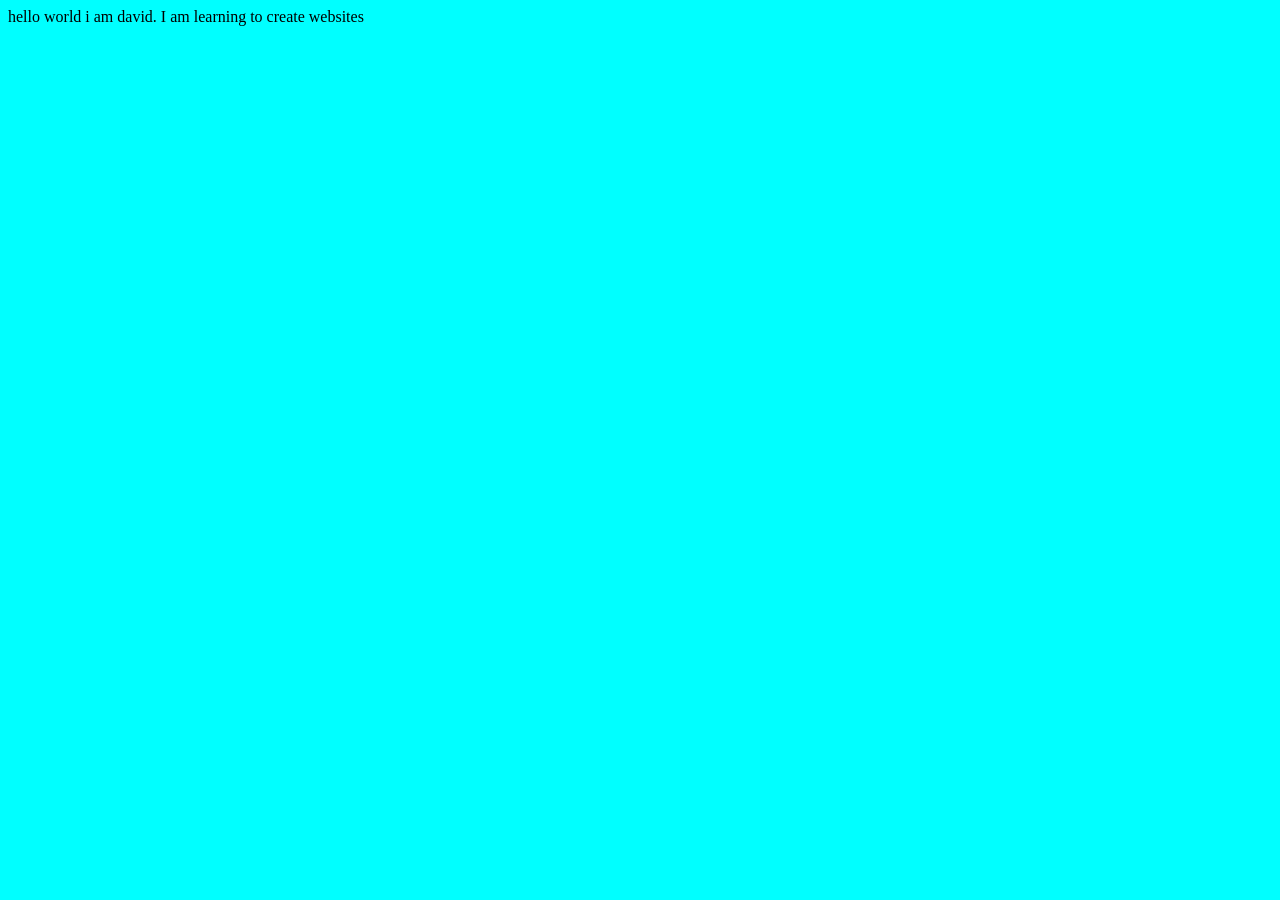
==== index.html @ 4e0e6393 "Add files via upload" ====
<!DOCTYPE html>
<html lang="en">
<head>
    <meta charset="UTF-8">
    <meta name="viewport" content="width=device-width, initial-scale=1.0">
    <title>David First website</title>
    <link rel="stylesheet" href="style.css">
</head>
<body>
    hello world i am david. I am learning to create websites
</body>
</html>
---- style.css ----
body{
    background-color: aqua;
}
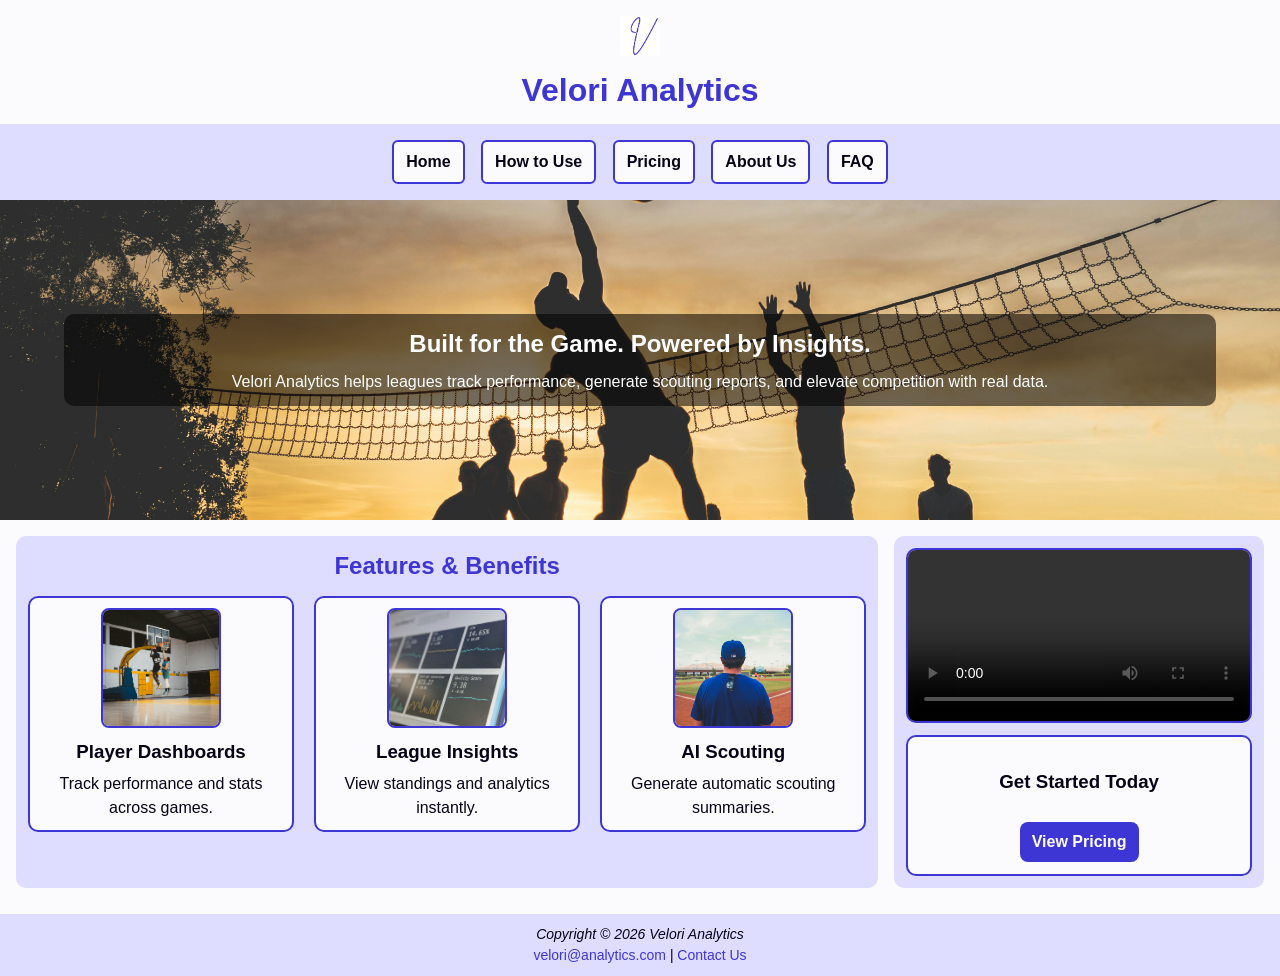
==== commit 4049ab91: "Add files via upload This is phase 1 of my website" ====
--- a/index.html
+++ b/index.html
@@ -1,12 +1,92 @@
 <!DOCTYPE html>
 <html lang="en">
 <head>
-    <meta charset="UTF-8">
-    <meta name="viewport" content="width=device-width, initial-scale=1.0">
-    <title>David First website</title>
-    <link rel="stylesheet" href="style.css">
+  <meta charset="utf-8">
+  <meta name="viewport" content="width=device-width, initial-scale=1.0">
+  <title>Velori Analytics | Home</title>
+  <link rel="stylesheet" href="velori.css">
 </head>
+
 <body>
-    hello world i am david. I am learning to create websites
+  
+  <!-- Header: Logo + Company Name -->
+  <header>
+    <img src="images/logo.jpg" alt="Velori Analytics Logo" class="logo">
+    <h1><a href="index.html">Velori Analytics</a></h1>
+  </header>
+
+  <!-- Navigation -->
+  <nav>
+    <a href="index.html">Home</a>
+    <a href="howtouse.html">How to Use</a>
+    <a href="pricing.html">Pricing</a>
+    <a href="aboutus.html">About Us</a>
+    <a href="faq.html">FAQ</a>
+  </nav>
+
+  <!-- Hero Section -->
+  <section class="hero">
+    <img src="images/hero.jpg" alt="Velori Analytics Dashboard" class="hero-image">
+     <div class="hero-text">
+      <h2>Built for the Game. Powered by Insights.</h2>
+      <p>Velori Analytics helps leagues track performance, generate scouting reports, and elevate competition with real data.</p>
+     </div>
+  </section>
+
+  <main>
+  
+  <!-- Left Column: Features & Benefits -->
+  <section class="features">
+   <h2>Features &amp; Benefits</h2>
+  <div class="feature-grid">
+
+    <div class="feature-item">
+      <img src="images/playerdashboards.jpg" alt="Player Dashboard" class="feature-image">
+      <h3>Player Dashboards</h3>
+      <p>Track performance and stats across games.</p>
+    </div>
+
+    <div class="feature-item">
+      <img src="images/leagueinsights.jpg" alt="League Analytics" class="feature-image">
+      <h3>League Insights</h3>
+      <p>View standings and analytics instantly.</p>
+    </div>
+
+    <div class="feature-item">
+      <img src="images/scoutingreports.jpg" alt="AI Scouting Reports" class="feature-image">
+      <h3>AI Scouting</h3>
+      <p>Generate automatic scouting summaries.</p>
+    </div>
+
+   </div>
+   </section>
+
+   <!-- Right Column: Video + Call to Action -->
+   <aside class="side">
+    
+	<div class="video-box">
+     <video controls width="100%">
+     <source src="images/video.mp4" type="video/mp4">
+     </video>
+    </div>
+    
+	<div class="cta-box">
+     <h3>Get Started Today</h3>
+     <a href="pricing.html" class="cta-button">View Pricing</a>
+    </div>
+
+    </aside>
+
+  </main>
+
+  <!-- Footer -->
+  <footer>
+    <p>
+    Copyright &copy; 2026 Velori Analytics<br>
+    <a href="mailto:velori@analytics.com">velori@analytics.com</a> |
+    <a href="aboutus.html">Contact Us</a>
+    </p>
+  </footer>
+
 </body>
-</html>+</html>
--- a/velori.css
+++ b/velori.css
@@ -0,0 +1,218 @@
+
+* { box-sizing: border-box; }
+
+body{
+  margin: 0;
+  font-family: Helvetica, Arial, sans-serif;
+  background: #fbfbfe;   
+  color: #050315;       
+  line-height: 1.5;
+}
+
+header{
+  text-align: center;
+  padding: 16px 10px 10px;
+}
+
+.logo{
+  width: 40px;          
+  height: auto;
+  display: block;
+  margin: 0 auto 10px;
+}
+
+header h1{
+  margin: 0;
+  color: #3e36d4;       
+}
+
+header h1 a{
+  color: #3e36d4;
+  text-decoration: none;
+}
+
+nav{
+  text-align: center;
+  background: #dedcff;  
+  padding: 10px;
+}
+
+nav a{
+  display: inline-block;
+  margin: 6px 6px;
+  padding: 8px 12px;
+  text-decoration: none;
+  color: #050315;
+  border: 2px solid #3e36d4;
+  border-radius: 6px;
+  background: #fbfbfe;
+  font-weight: bold;
+}
+
+nav a:hover{
+  background: #3bffc4;  
+}
+
+.hero{
+  position: relative;
+}
+
+.hero-image{
+  width: 100%;
+  height: 320px;        
+  object-fit: cover;    
+  display: block;
+}
+
+.hero-text{
+  position: absolute;
+  top: 50%;
+  left: 50%;
+  transform: translate(-50%, -50%);
+  color: #ffffff;
+  text-align: center;
+  width: 90%;
+  padding: 12px;
+  background: rgba(0,0,0,0.55);
+  border-radius: 10px;
+}
+
+.hero-text h2{
+  margin: 0 0 8px;
+}
+
+.hero-text p{
+  margin: 0;
+}
+
+main{
+  display: flex;
+  gap: 16px;
+  padding: 16px;
+}
+
+.features{
+  width: 70%;
+  background: #dedcff;
+  padding: 12px;
+  border-radius: 10px;
+}
+
+.side{
+  width: 30%;
+  background: #dedcff;
+  padding: 12px;
+  border-radius: 10px;
+}
+
+.features h2,
+.side h2{
+  text-align: center;
+  margin: 0 0 12px;
+  color: #3e36d4;
+}
+
+.feature-grid{
+  display: grid;
+  grid-template-columns: repeat(3, 1fr);
+  gap: 20px;
+}
+
+.feature-item{
+  text-align: center;
+  padding: 10px;
+  border: 2px solid #3e36d4;
+  border-radius: 10px;
+  background: #fbfbfe;
+}
+
+.feature-image{
+  width: 120px;
+  height: 120px;
+  object-fit: cover;
+  display: block;
+  margin: 0 auto 10px;
+  border-radius: 8px;
+  border: 2px solid #3e36d4;
+}
+
+.feature-item h3{
+  margin: 6px 0 6px;
+}
+
+.feature-item p{
+  margin: 0;
+}
+
+.video-box video{
+  width: 100%;
+  height: auto;
+  display: block;
+  border: 2px solid #3e36d4;
+  border-radius: 10px;
+}
+
+.cta-box{
+  margin-top: 12px;
+  background: #fbfbfe;
+  border: 2px solid #3e36d4;
+  border-radius: 10px;
+  padding: 12px;
+  text-align: center;
+}
+
+.cta-box a{
+  display: inline-block;
+  margin-top: 8px;
+  padding: 8px 12px;
+  background: #3e36d4;
+  color: #ffffff;
+  text-decoration: none;
+  border-radius: 8px;
+  font-weight: bold;
+}
+
+.cta-button{
+  display: inline-block;
+  margin-top: 10px;
+  padding: 8px 14px;
+  background: #3e36d4;
+  color: white;
+  text-decoration: none;
+  border-radius: 6px;
+  font-weight: bold;
+}
+
+.cta-button:hover{
+  background: #3bffc4;
+  color: #050315;
+}
+
+footer{
+  text-align: center;
+  padding: 10px 5px;   
+  background: #dedcff;
+  margin-top: 10px;
+  font-size: 14px;    
+}
+
+footer p{
+  margin: 0;
+  font-style: italic; 
+}
+
+footer a{
+  color: #3e36d4;
+  text-decoration: none;
+  font-style: normal;  
+}
+
+footer a:hover{
+  text-decoration: underline;
+}
+
+@media (max-width: 900px){
+  main{ flex-direction: column; }
+  .features, .side{ width: 100%; }
+  .feature-grid{ grid-template-columns: 1fr; }
+}
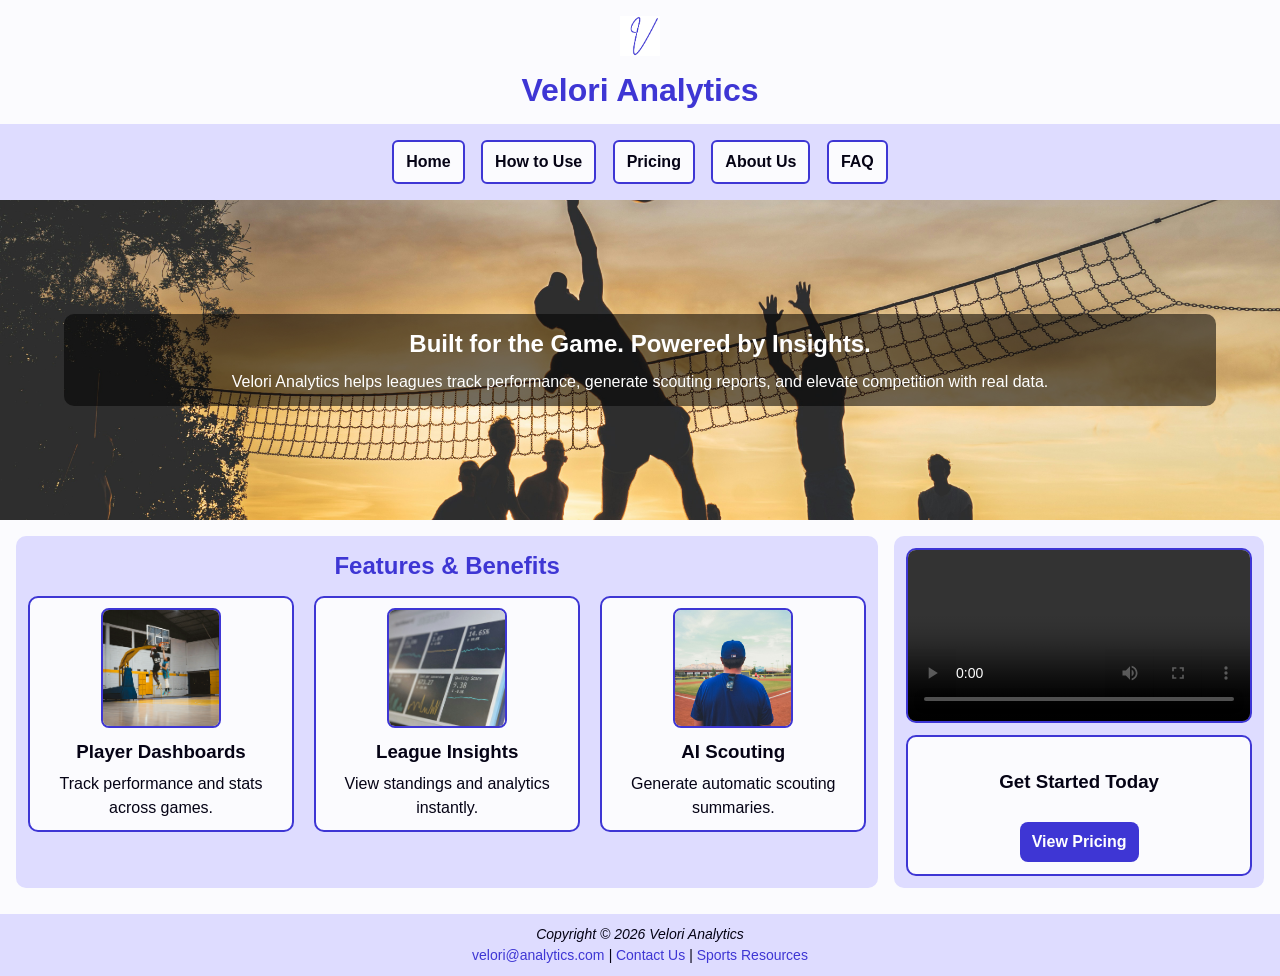
==== commit f6beb2a6: "Add files via upload" ====
--- a/index.html
+++ b/index.html
@@ -3,6 +3,7 @@
 <head>
   <meta charset="utf-8">
   <meta name="viewport" content="width=device-width, initial-scale=1.0">
+  <meta name="description" content="Velori Analytics helps community sports leagues track performance, generate scouting reports, and elevate competition with real data.">
   <title>Velori Analytics | Home</title>
   <link rel="stylesheet" href="velori.css">
 </head>
@@ -11,7 +12,7 @@
   
   <!-- Header: Logo + Company Name -->
   <header>
-    <img src="images/logo.jpg" alt="Velori Analytics Logo" class="logo">
+    <img src="images/logo.jpg" alt="Velori Analytics Logo" class="logo" width="40" height="40">
     <h1><a href="index.html">Velori Analytics</a></h1>
   </header>
 
@@ -26,7 +27,7 @@
 
   <!-- Hero Section -->
   <section class="hero">
-    <img src="images/hero.jpg" alt="Velori Analytics Dashboard" class="hero-image">
+    <img src="images/hero.jpg" alt="Velori Analytics Dashboard" class="hero-image" width="1200" height="320">
      <div class="hero-text">
       <h2>Built for the Game. Powered by Insights.</h2>
       <p>Velori Analytics helps leagues track performance, generate scouting reports, and elevate competition with real data.</p>
@@ -41,19 +42,19 @@
   <div class="feature-grid">
 
     <div class="feature-item">
-      <img src="images/playerdashboards.jpg" alt="Player Dashboard" class="feature-image">
+      <img src="images/playerdashboards.jpg" alt="Player Dashboard" class="feature-image" width="120" height="120" loading="lazy">
       <h3>Player Dashboards</h3>
       <p>Track performance and stats across games.</p>
     </div>
 
     <div class="feature-item">
-      <img src="images/leagueinsights.jpg" alt="League Analytics" class="feature-image">
+      <img src="images/leagueinsights.jpg" alt="League Analytics" class="feature-image" width="120" height="120" loading="lazy">
       <h3>League Insights</h3>
       <p>View standings and analytics instantly.</p>
     </div>
 
     <div class="feature-item">
-      <img src="images/scoutingreports.jpg" alt="AI Scouting Reports" class="feature-image">
+      <img src="images/scoutingreports.jpg" alt="AI Scouting Reports" class="feature-image" width="120" height="120" loading="lazy">
       <h3>AI Scouting</h3>
       <p>Generate automatic scouting summaries.</p>
     </div>
@@ -84,7 +85,8 @@
     <p>
     Copyright &copy; 2026 Velori Analytics<br>
     <a href="mailto:velori@analytics.com">velori@analytics.com</a> |
-    <a href="aboutus.html">Contact Us</a>
+    <a href="aboutus.html">Contact Us</a> |
+	<a href="https://www.espn.com" target="_blank">Sports Resources</a>
     </p>
   </footer>
 
--- a/velori.css
+++ b/velori.css
@@ -51,6 +51,11 @@
 
 nav a:hover{
   background: #3bffc4;  
+}
+
+nav a:focus, .cta-button:focus, footer a:focus, .submit-button:focus{
+  outline: 3px solid #3bffc4;
+  outline-offset: 2px;
 }
 
 .hero{
@@ -211,6 +216,178 @@
   text-decoration: underline;
 }
 
+.howto-main{
+  padding: 20px;
+}
+
+.howto-section{
+  background: #dedcff;
+  padding: 15px;
+  margin-bottom: 20px;
+  border-radius: 10px;
+}
+
+.howto-section h2{
+  color: #3e36d4;
+  margin-top: 0;
+}
+
+.howto-section ul,
+.howto-section ol{
+  padding-left: 20px;
+}
+
+.pricing-main{
+  padding: 20px;
+}
+
+.pricing-section{
+  background: #dedcff;
+  padding: 15px;
+  border-radius: 10px;
+  max-width: 900px;
+  margin: 0 auto;
+}
+
+.pricing-section h2{
+  text-align: center;
+  color: #3e36d4;
+  margin-top: 0;
+}
+
+.pricing-table{
+  width: 100%;
+  border-collapse: collapse;
+  margin-top: 15px;
+  background: #fbfbfe;
+}
+
+.pricing-table th,
+.pricing-table td{
+  border: 2px solid #3e36d4;
+  padding: 10px;
+  text-align: left;
+}
+
+.pricing-table th{
+  background: #3e36d4;
+  color: #ffffff;
+  text-align: center;
+}
+
+.pricing-table td:last-child{
+  font-weight: bold;
+  text-align: center;
+}
+
+/* ===== About Us Page ===== */
+
+.about-main{
+  display: flex;
+  gap: 20px;
+  padding: 20px;
+}
+
+.about-section{
+  width: 60%;
+  background: #dedcff;
+  padding: 15px;
+  border-radius: 10px;
+}
+
+.contact-section{
+  width: 40%;
+  background: #dedcff;
+  padding: 15px;
+  border-radius: 10px;
+}
+
+.about-section h2,
+.contact-section h2{
+  color: #3e36d4;
+  margin-top: 0;
+}
+
+/* Contact Form Styling */
+
+.contact-section input,
+.contact-section textarea{
+  width: 100%;
+  padding: 8px;
+  border: 2px solid #3e36d4;
+  border-radius: 6px;
+  box-sizing: border-box;
+}
+
+.submit-button{
+  background: #3e36d4;
+  color: white;
+  padding: 8px 12px;
+  border: none;
+  border-radius: 6px;
+  font-weight: bold;
+  cursor: pointer;
+}
+
+.submit-button:hover{
+  background: #3bffc4;
+  color: #050315;
+}
+
+.required {
+  color: red;
+  font-weight: bold;
+}
+
+.required-note {
+  font-size: 14px;
+  margin-bottom: 10px;
+}
+
+/* Mobile Responsive */
+@media (max-width: 900px){
+  .about-main{
+    flex-direction: column;
+  }
+  .about-section,
+  .contact-section{
+    width: 100%;
+  }
+}
+
+/* ===== FAQ Page ===== */
+
+.faq-main{
+  padding: 20px;
+}
+
+.faq-section{
+  background: #dedcff;
+  padding: 15px;
+  border-radius: 10px;
+  max-width: 800px;
+  margin: 0 auto;
+}
+
+.faq-section h2{
+  color: #3e36d4;
+  margin-top: 0;
+  text-align: center;
+}
+
+.faq-list{
+  list-style-type: none;
+  padding-left: 0;
+}
+
+.faq-list li{
+  background: #fbfbfe;
+  border: 2px solid #3e36d4;
+  border-radius: 8px;
+  padding: 10px;
+  margin-bottom: 12px;
+}
+
 @media (max-width: 900px){
   main{ flex-direction: column; }
   .features, .side{ width: 100%; }
